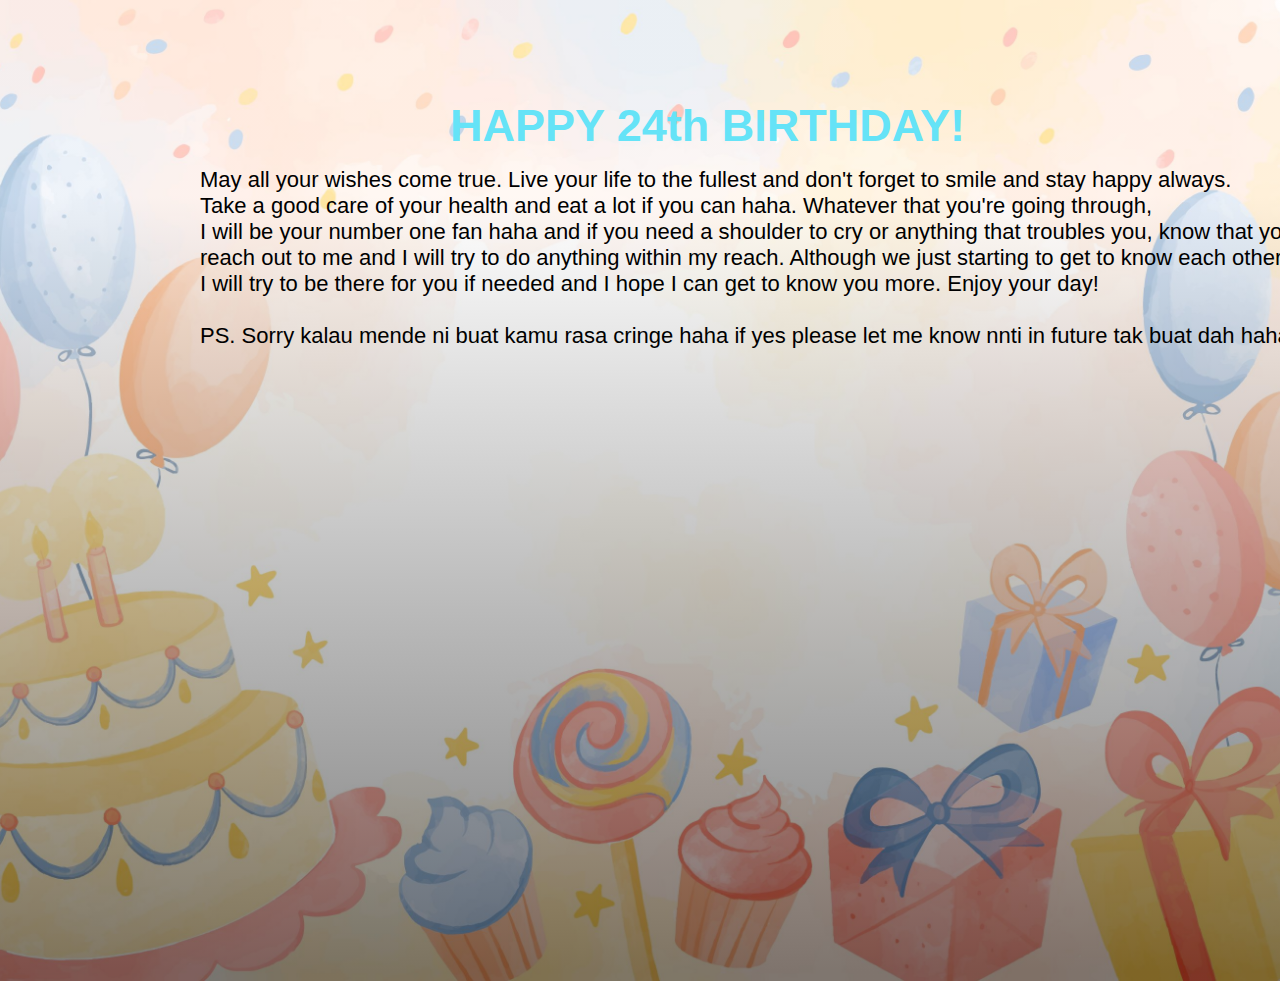
==== happy_birthday.html @ 1bfecebd "Update happy_birthday.html" ====
<!DOCTYPE html>
<html lang="en">
<head>
    <title>Happy Birthday</title>
    <link rel="stylesheet" href="style1.css">
</head>
<body>
    <div class="main">
        <h2 class="text">HAPPY 24th BIRTHDAY!</h2>
        <p class="para">May all your wishes come true. Live your life to the fullest and don't forget to smile
            and stay happy always. <br> Take a good care of your health and eat a lot if you can haha. Whatever that you're going through, <br>
            I will be your number one fan haha and if you need a shoulder to cry or anything that troubles you, know that you can always <br>
            reach out to me and I will try to do anything within my reach. Although we just starting to get to know each other but <br>
            I will try to be there for you if needed and I hope I can get to know you more. Enjoy your day!
            <br>
            <br>
            PS. Sorry kalau mende ni buat kamu rasa cringe haha if yes please let me know nnti in future tak buat dah haha.
        </p>
    </div>
    <audio controls autoplay loop>
        <source src="birthday.mp3">
    </audio>
</body>
</html>
---- style1.css ----
*{
    margin: 0;
    padding: 0;
}

.main{
    width: 100%;
    background: linear-gradient(to top, rgba(0,0,0,0.5)1%,rgba(255, 255, 255, 0.5)80%), url(4097436.jpg);
    background-position: center;
    background-size: cover;
    height: 109vh;
}

.text{
    color: rgb(101, 227, 247);
    font-size: 45px;
    font-family: Verdana, Geneva, Tahoma, sans-serif;
    padding-top: 100px;
    padding-left: 450px;
    white-space: nowrap;
}

.para{
    padding-top: 15px;
    padding-left: 200px;
    font-size: 22px;
    font-family: Arial;
    white-space: nowrap;
}

audio{
    display: none;
}
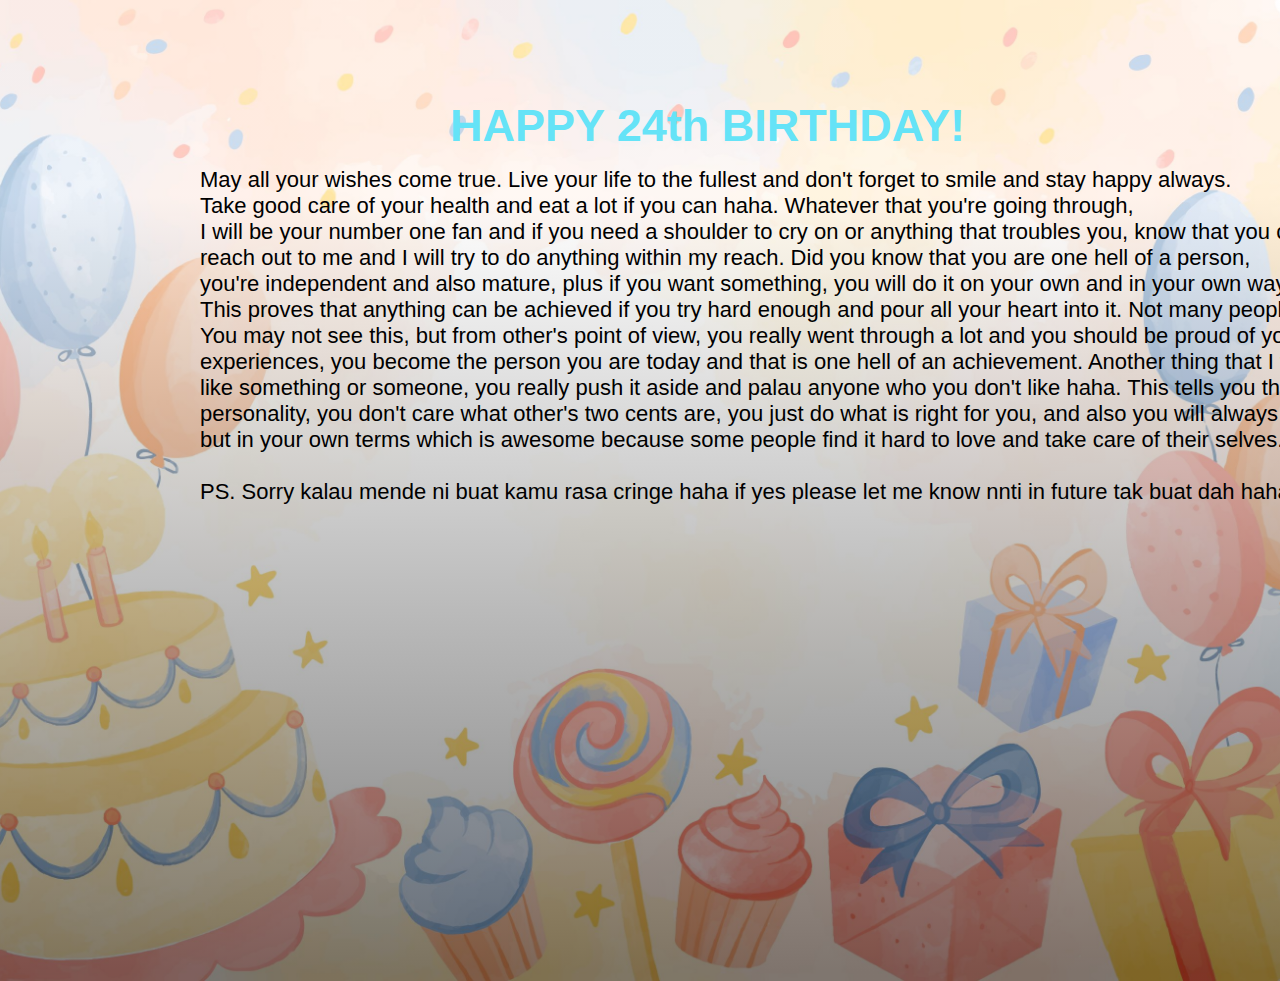
==== commit 8bc6cf7b: "Update happy_birthday.html" ====
--- a/happy_birthday.html
+++ b/happy_birthday.html
@@ -8,10 +8,17 @@
     <div class="main">
         <h2 class="text">HAPPY 24th BIRTHDAY!</h2>
         <p class="para">May all your wishes come true. Live your life to the fullest and don't forget to smile
-            and stay happy always. <br> Take a good care of your health and eat a lot if you can haha. Whatever that you're going through, <br>
-            I will be your number one fan haha and if you need a shoulder to cry or anything that troubles you, know that you can always <br>
-            reach out to me and I will try to do anything within my reach. Although we just starting to get to know each other but <br>
-            I will try to be there for you if needed and I hope I can get to know you more. Enjoy your day!
+            and stay happy always. <br> Take good care of your health and eat a lot if you can haha. Whatever that you're going through, <br>
+            I will be your number one fan and if you need a shoulder to cry on or anything that troubles you, know that you can always <br>
+            reach out to me and I will try to do anything within my reach. Did you know that you are one hell of a person, <br>
+            you're independent and also mature, plus if you want something, you will do it on your own and in your own way. <br>
+            This proves that anything can be achieved if you try hard enough and pour all your heart into it. Not many people can do what you did. <br>
+            You may not see this, but from other's point of view, you really went through a lot and you should be proud of yourself because of the past <br>
+            experiences, you become the person you are today and that is one hell of an achievement. Another thing that I found interesting is if you don't <br>
+            like something or someone, you really push it aside and palau anyone who you don't like haha. This tells you that you have a strong and firm <br>
+            personality, you don't care what other's two cents are, you just do what is right for you, and also you will always try to make yourself happy <br>
+            but in your own terms which is awesome because some people find it hard to love and take care of their selves. You truly are an amazing person.
+            Although we just starting to get to know each other but I will try to be there for you if needed and I hope I can get to know you more! Enjoy your day!
             <br>
             <br>
             PS. Sorry kalau mende ni buat kamu rasa cringe haha if yes please let me know nnti in future tak buat dah haha.
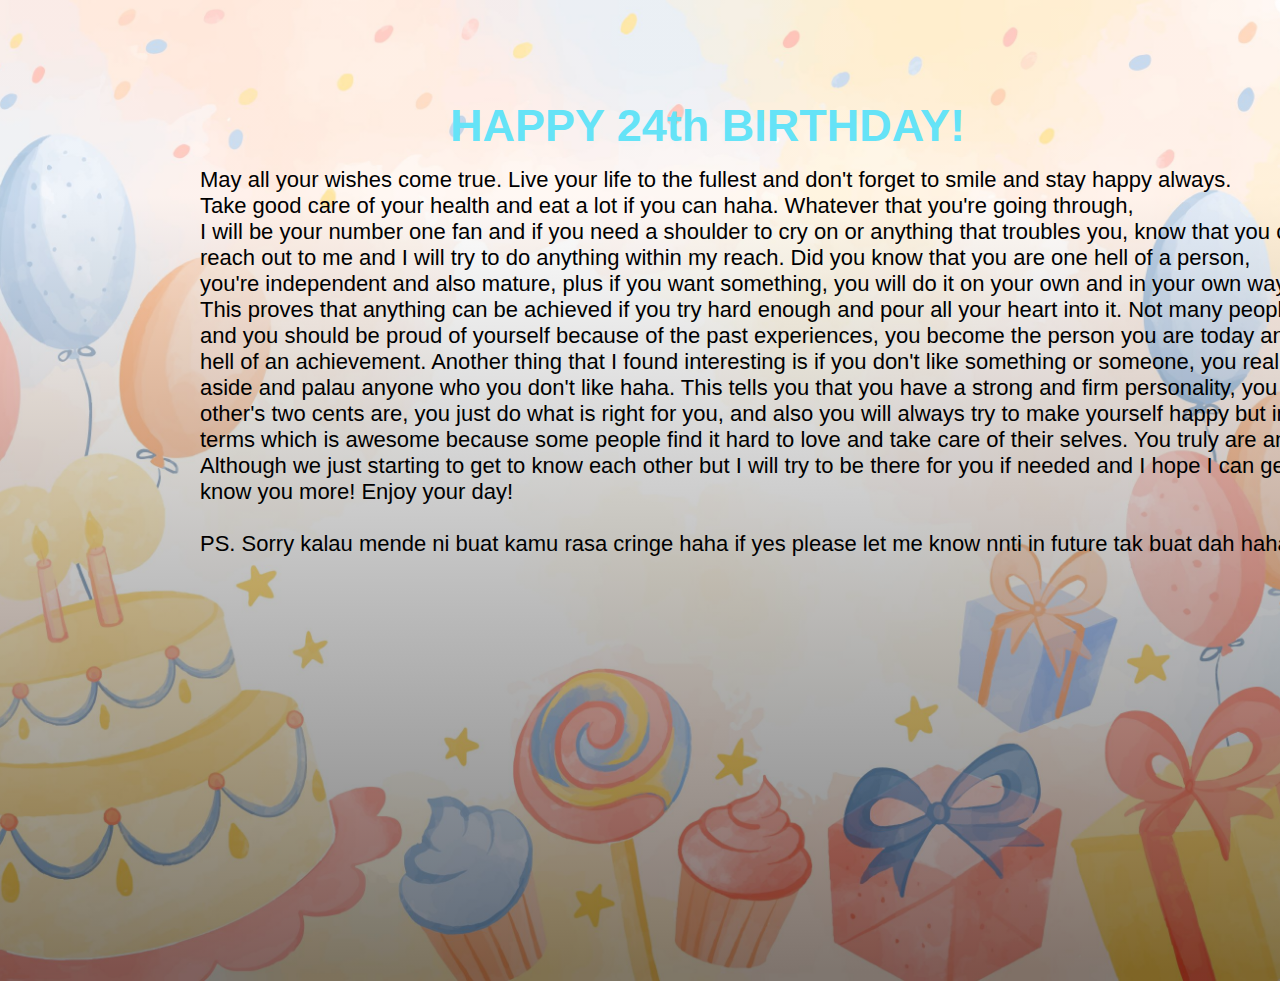
==== commit 1325630c: "Update happy_birthday.html" ====
--- a/happy_birthday.html
+++ b/happy_birthday.html
@@ -12,13 +12,15 @@
             I will be your number one fan and if you need a shoulder to cry on or anything that troubles you, know that you can always <br>
             reach out to me and I will try to do anything within my reach. Did you know that you are one hell of a person, <br>
             you're independent and also mature, plus if you want something, you will do it on your own and in your own way. <br>
-            This proves that anything can be achieved if you try hard enough and pour all your heart into it. Not many people can do what you did. <br>
-            You may not see this, but from other's point of view, you really went through a lot and you should be proud of yourself because of the past <br>
-            experiences, you become the person you are today and that is one hell of an achievement. Another thing that I found interesting is if you don't <br>
-            like something or someone, you really push it aside and palau anyone who you don't like haha. This tells you that you have a strong and firm <br>
-            personality, you don't care what other's two cents are, you just do what is right for you, and also you will always try to make yourself happy <br>
-            but in your own terms which is awesome because some people find it hard to love and take care of their selves. You truly are an amazing person.
-            Although we just starting to get to know each other but I will try to be there for you if needed and I hope I can get to know you more! Enjoy your day!
+            This proves that anything can be achieved if you try hard enough and pour all your heart into it. <be>
+            Not many people can do what you did. You may not see this, but from other's point of view, you really went through a lot <br>
+            and you should be proud of yourself because of the past experiences, you become the person you are today and that is one <br> 
+            hell of an achievement. Another thing that I found interesting is if you don't like something or someone, you really push it <br>
+            aside and palau anyone who you don't like haha. This tells you that you have a strong and firm personality, you don't care what <br>
+            other's two cents are, you just do what is right for you, and also you will always try to make yourself happy but in your own <br>
+            terms which is awesome because some people find it hard to love and take care of their selves. You truly are an amazing person. <br>
+            Although we just starting to get to know each other but I will try to be there for you if needed and I hope I can get to <br> 
+            know you more! Enjoy your day!
             <br>
             <br>
             PS. Sorry kalau mende ni buat kamu rasa cringe haha if yes please let me know nnti in future tak buat dah haha.
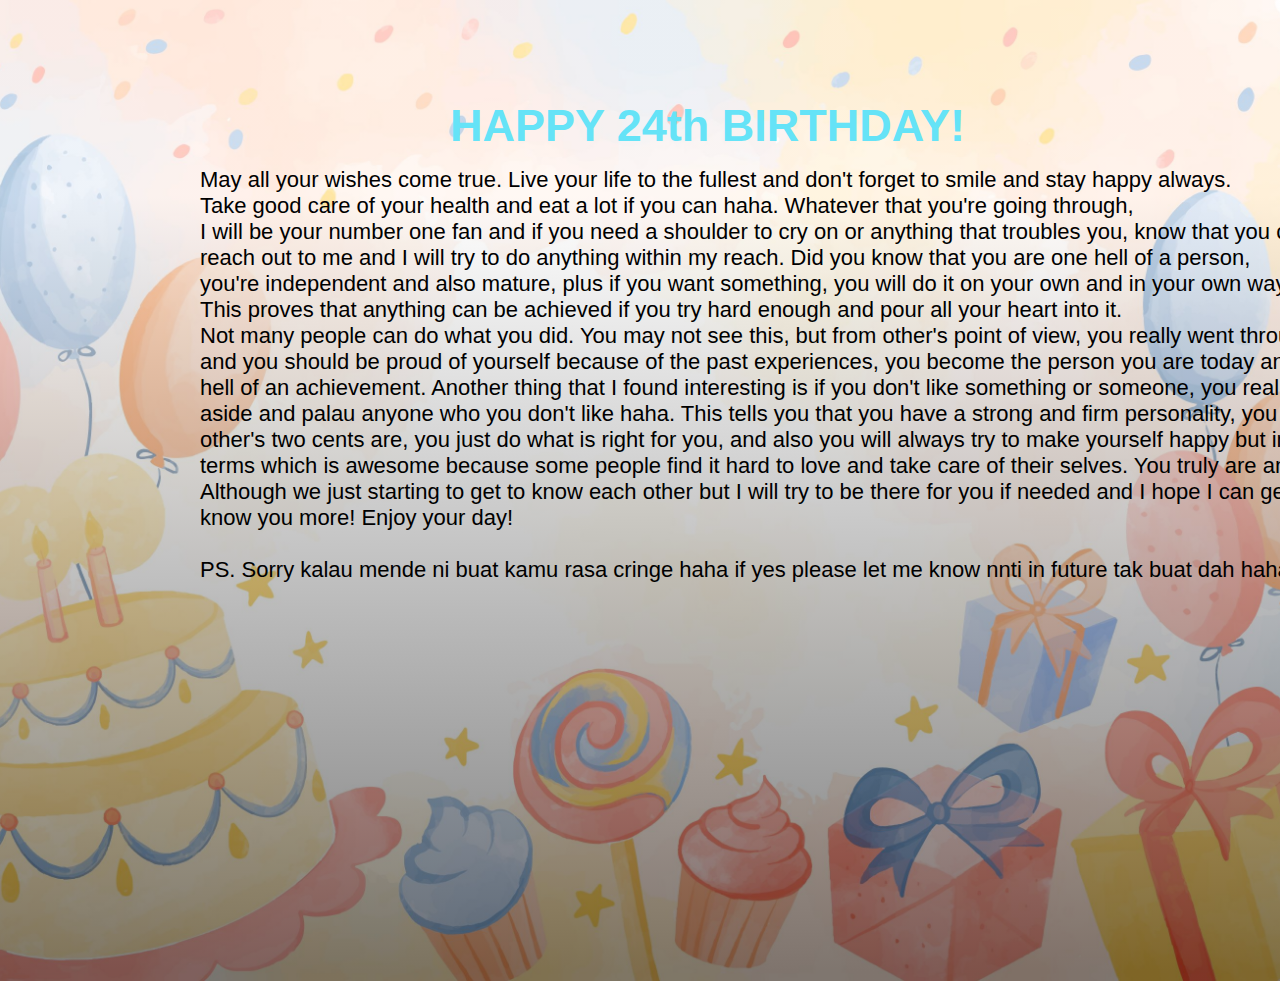
==== commit bcb15ca4: "Update happy_birthday.html" ====
--- a/happy_birthday.html
+++ b/happy_birthday.html
@@ -12,7 +12,7 @@
             I will be your number one fan and if you need a shoulder to cry on or anything that troubles you, know that you can always <br>
             reach out to me and I will try to do anything within my reach. Did you know that you are one hell of a person, <br>
             you're independent and also mature, plus if you want something, you will do it on your own and in your own way. <br>
-            This proves that anything can be achieved if you try hard enough and pour all your heart into it. <be>
+            This proves that anything can be achieved if you try hard enough and pour all your heart into it. <br>
             Not many people can do what you did. You may not see this, but from other's point of view, you really went through a lot <br>
             and you should be proud of yourself because of the past experiences, you become the person you are today and that is one <br> 
             hell of an achievement. Another thing that I found interesting is if you don't like something or someone, you really push it <br>
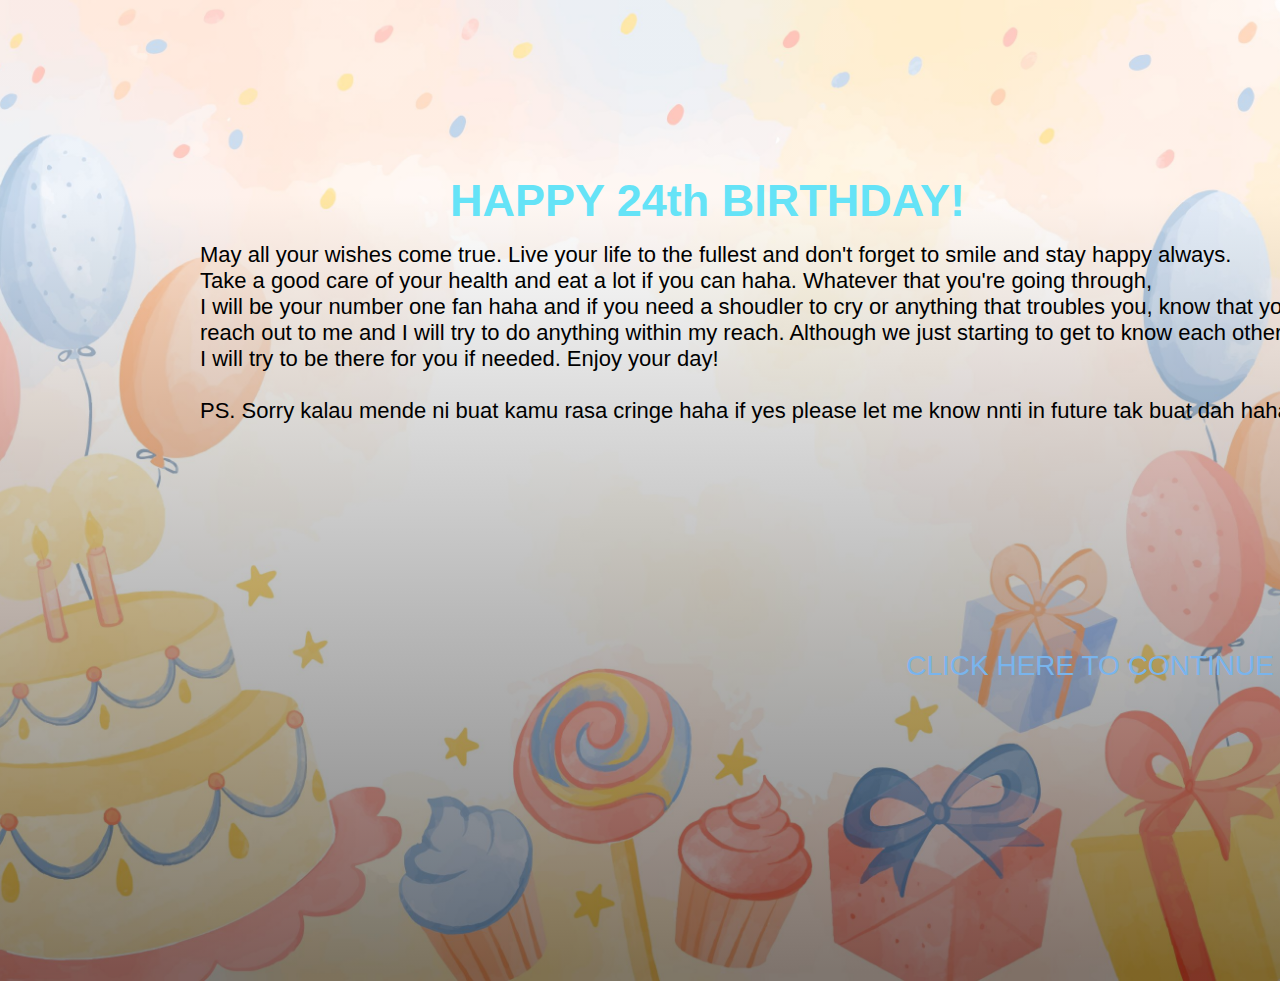
==== commit bc454717: "Add files via upload" ====
--- a/happy_birthday.html
+++ b/happy_birthday.html
@@ -1,33 +1,31 @@
-<!DOCTYPE html>
-<html lang="en">
-<head>
-    <title>Happy Birthday</title>
-    <link rel="stylesheet" href="style1.css">
-</head>
-<body>
-    <div class="main">
-        <h2 class="text">HAPPY 24th BIRTHDAY!</h2>
-        <p class="para">May all your wishes come true. Live your life to the fullest and don't forget to smile
-            and stay happy always. <br> Take good care of your health and eat a lot if you can haha. Whatever that you're going through, <br>
-            I will be your number one fan and if you need a shoulder to cry on or anything that troubles you, know that you can always <br>
-            reach out to me and I will try to do anything within my reach. Did you know that you are one hell of a person, <br>
-            you're independent and also mature, plus if you want something, you will do it on your own and in your own way. <br>
-            This proves that anything can be achieved if you try hard enough and pour all your heart into it. <br>
-            Not many people can do what you did. You may not see this, but from other's point of view, you really went through a lot <br>
-            and you should be proud of yourself because of the past experiences, you become the person you are today and that is one <br> 
-            hell of an achievement. Another thing that I found interesting is if you don't like something or someone, you really push it <br>
-            aside and palau anyone who you don't like haha. This tells you that you have a strong and firm personality, you don't care what <br>
-            other's two cents are, you just do what is right for you, and also you will always try to make yourself happy but in your own <br>
-            terms which is awesome because some people find it hard to love and take care of their selves. You truly are an amazing person. <br>
-            Although we just starting to get to know each other but I will try to be there for you if needed and I hope I can get to <br> 
-            know you more! Enjoy your day!
-            <br>
-            <br>
-            PS. Sorry kalau mende ni buat kamu rasa cringe haha if yes please let me know nnti in future tak buat dah haha.
-        </p>
-    </div>
-    <audio controls autoplay loop>
-        <source src="birthday.mp3">
-    </audio>
-</body>
-</html>
+<!DOCTYPE html>
+<html lang="en">
+<head>
+    <title>Happy Birthday</title>
+    <link rel="stylesheet" href="style1.css">
+</head>
+<body>
+    <div class="main">
+        <div class = "navbar">
+            <div class = "menu">
+                <ul>
+                    <li><a href="#">CLICK HERE TO CONTINUE</a></li>
+                </ul>
+            </div>
+        </div>
+        <h2 class="text">HAPPY 24th BIRTHDAY!</h2>
+        <p class="para">May all your wishes come true. Live your life to the fullest and don't forget to smile
+            and stay happy always. <br> Take a good care of your health and eat a lot if you can haha. Whatever that you're going through, <br>
+            I will be your number one fan haha and if you need a shoudler to cry or anything that troubles you, know that you can always <br>
+            reach out to me and I will try to do anything within my reach. Although we just starting to get to know each other but <br>
+            I will try to be there for you if needed. Enjoy your day!
+            <br>
+            <br>
+            PS. Sorry kalau mende ni buat kamu rasa cringe haha if yes please let me know nnti in future tak buat dah haha.
+        </p>
+    </div>
+    <audio controls autoplay loop>
+        <source src="birthday.mp3">
+    </audio>
+</body>
+</html>--- a/style1.css
+++ b/style1.css
@@ -1,33 +1,69 @@
-*{
-    margin: 0;
-    padding: 0;
-}
-
-.main{
-    width: 100%;
-    background: linear-gradient(to top, rgba(0,0,0,0.5)1%,rgba(255, 255, 255, 0.5)80%), url(4097436.jpg);
-    background-position: center;
-    background-size: cover;
-    height: 109vh;
-}
-
-.text{
-    color: rgb(101, 227, 247);
-    font-size: 45px;
-    font-family: Verdana, Geneva, Tahoma, sans-serif;
-    padding-top: 100px;
-    padding-left: 450px;
-    white-space: nowrap;
-}
-
-.para{
-    padding-top: 15px;
-    padding-left: 200px;
-    font-size: 22px;
-    font-family: Arial;
-    white-space: nowrap;
-}
-
-audio{
-    display: none;
-}
+*{
+    margin: 0;
+    padding: 0;
+}
+
+.main{
+    width: 100%;
+    background: linear-gradient(to top, rgba(0,0,0,0.5)1%,rgba(255, 255, 255, 0.5)80%), url(4097436.jpg);
+    background-position: center;
+    background-size: cover;
+    height: 109vh;
+}
+
+.text{
+    color: rgb(101, 227, 247);
+    font-size: 45px;
+    font-family: Verdana, Geneva, Tahoma, sans-serif;
+    padding-top: 100px;
+    padding-left: 450px;
+    white-space: nowrap;
+}
+
+.para{
+    color: rgb(0, 0, 0);
+    padding-top: 15px;
+    padding-left: 200px;
+    font-size: 22px;
+    font-family: Arial;
+    white-space: nowrap;
+}
+
+audio{
+    display: none;
+}
+
+.navbar{
+    width: 1200px;
+    height: 75px;
+    margin: auto;
+}
+.menu{
+    width: flex;
+    float: none;
+    height: flex;
+    font-size: 28px;
+    white-space: nowrap;
+}
+ul{
+    float: none;
+    display: flex;
+    justify-content: center;
+
+}
+ul li{
+    list-style: none;
+    margin-left: 900px;
+    margin-top: 650px;
+}
+ul li a{
+    box-shadow: inset 0 0 0 0 rgb(121, 180, 236);
+    text-decoration: none;
+    color: rgb(121, 180, 236);
+    font-family:'Gill Sans', 'Gill Sans MT', Calibri, 'Trebuchet MS', sans-serif;
+    transition: color 0.3s ease-in-out, box-shadow 0.3s ease-in-out;
+}
+ul li a:hover{
+    color: #fff;
+    box-shadow: inset 350px 0 0 0 rgb(121, 180, 236);
+}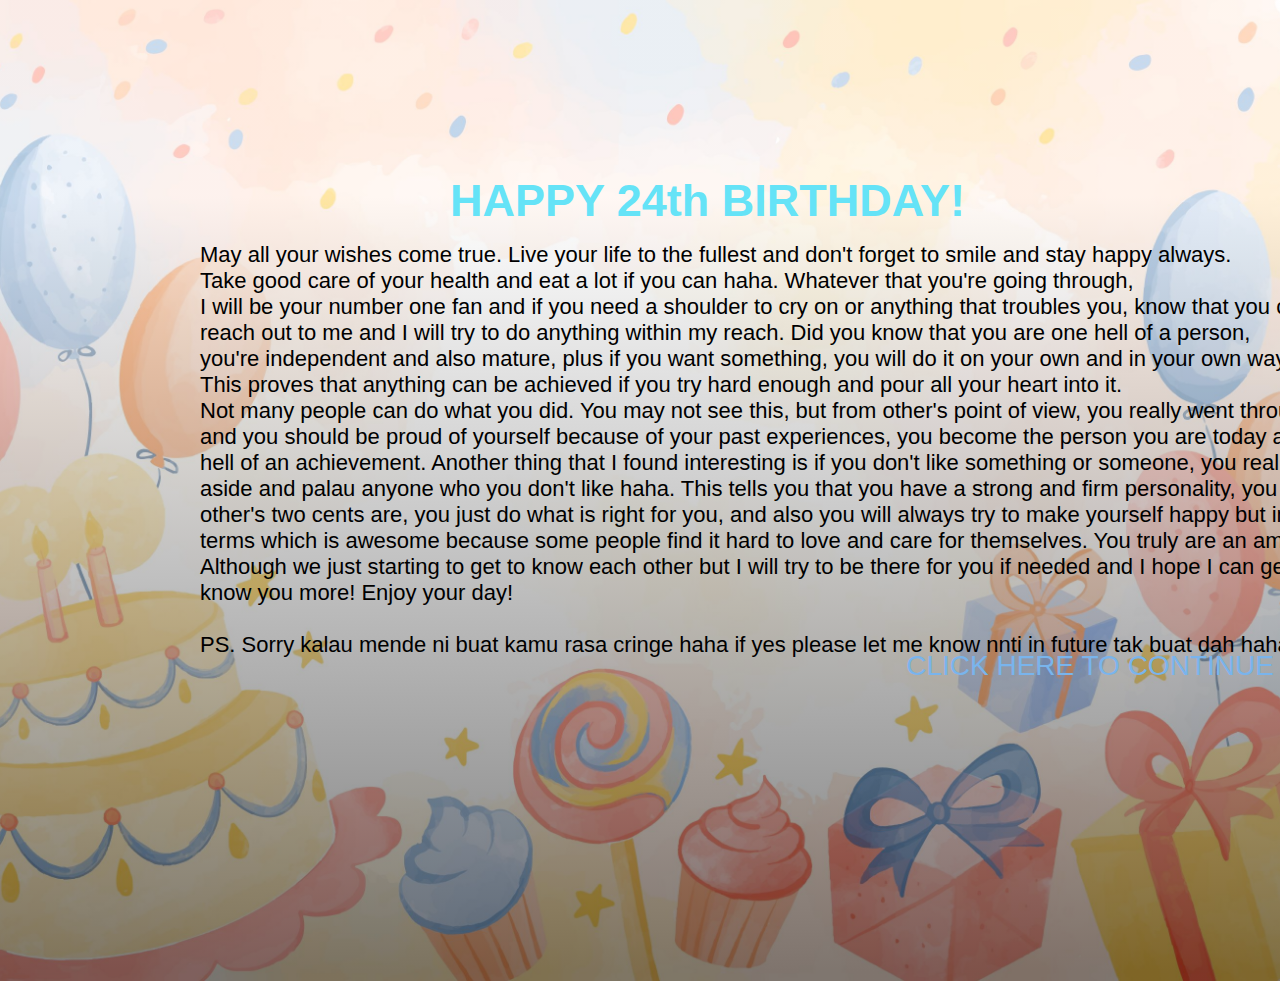
==== commit 044889e3: "Update happy_birthday.html" ====
--- a/happy_birthday.html
+++ b/happy_birthday.html
@@ -14,18 +14,27 @@
             </div>
         </div>
         <h2 class="text">HAPPY 24th BIRTHDAY!</h2>
-        <p class="para">May all your wishes come true. Live your life to the fullest and don't forget to smile
-            and stay happy always. <br> Take a good care of your health and eat a lot if you can haha. Whatever that you're going through, <br>
-            I will be your number one fan haha and if you need a shoudler to cry or anything that troubles you, know that you can always <br>
-            reach out to me and I will try to do anything within my reach. Although we just starting to get to know each other but <br>
-            I will try to be there for you if needed. Enjoy your day!
-            <br>
-            <br>
-            PS. Sorry kalau mende ni buat kamu rasa cringe haha if yes please let me know nnti in future tak buat dah haha.
-        </p>
+         <p class="para">May all your wishes come true. Live your life to the fullest and don't forget to smile
+             and stay happy always. <br> Take good care of your health and eat a lot if you can haha. Whatever that you're going through, <br>
+             I will be your number one fan and if you need a shoulder to cry on or anything that troubles you, know that you can always <br>
+             reach out to me and I will try to do anything within my reach. Did you know that you are one hell of a person, <br>
+             you're independent and also mature, plus if you want something, you will do it on your own and in your own way. <br>
+             This proves that anything can be achieved if you try hard enough and pour all your heart into it. <br>
+             Not many people can do what you did. You may not see this, but from other's point of view, you really went through a lot <br>
+             and you should be proud of yourself because of your past experiences, you become the person you are today and that is one <br> 
+             hell of an achievement. Another thing that I found interesting is if you don't like something or someone, you really push it <br>
+             aside and palau anyone who you don't like haha. This tells you that you have a strong and firm personality, you don't care what <br>
+             other's two cents are, you just do what is right for you, and also you will always try to make yourself happy but in your own <br>
+             terms which is awesome because some people find it hard to love and care for themselves. You truly are an amazing person. <br>
+             Although we just starting to get to know each other but I will try to be there for you if needed and I hope I can get to <br> 
+             know you more! Enjoy your day!
+             <br>
+             <br>
+             PS. Sorry kalau mende ni buat kamu rasa cringe haha if yes please let me know nnti in future tak buat dah haha.
+         </p>
     </div>
     <audio controls autoplay loop>
         <source src="birthday.mp3">
     </audio>
 </body>
-</html>+</html>
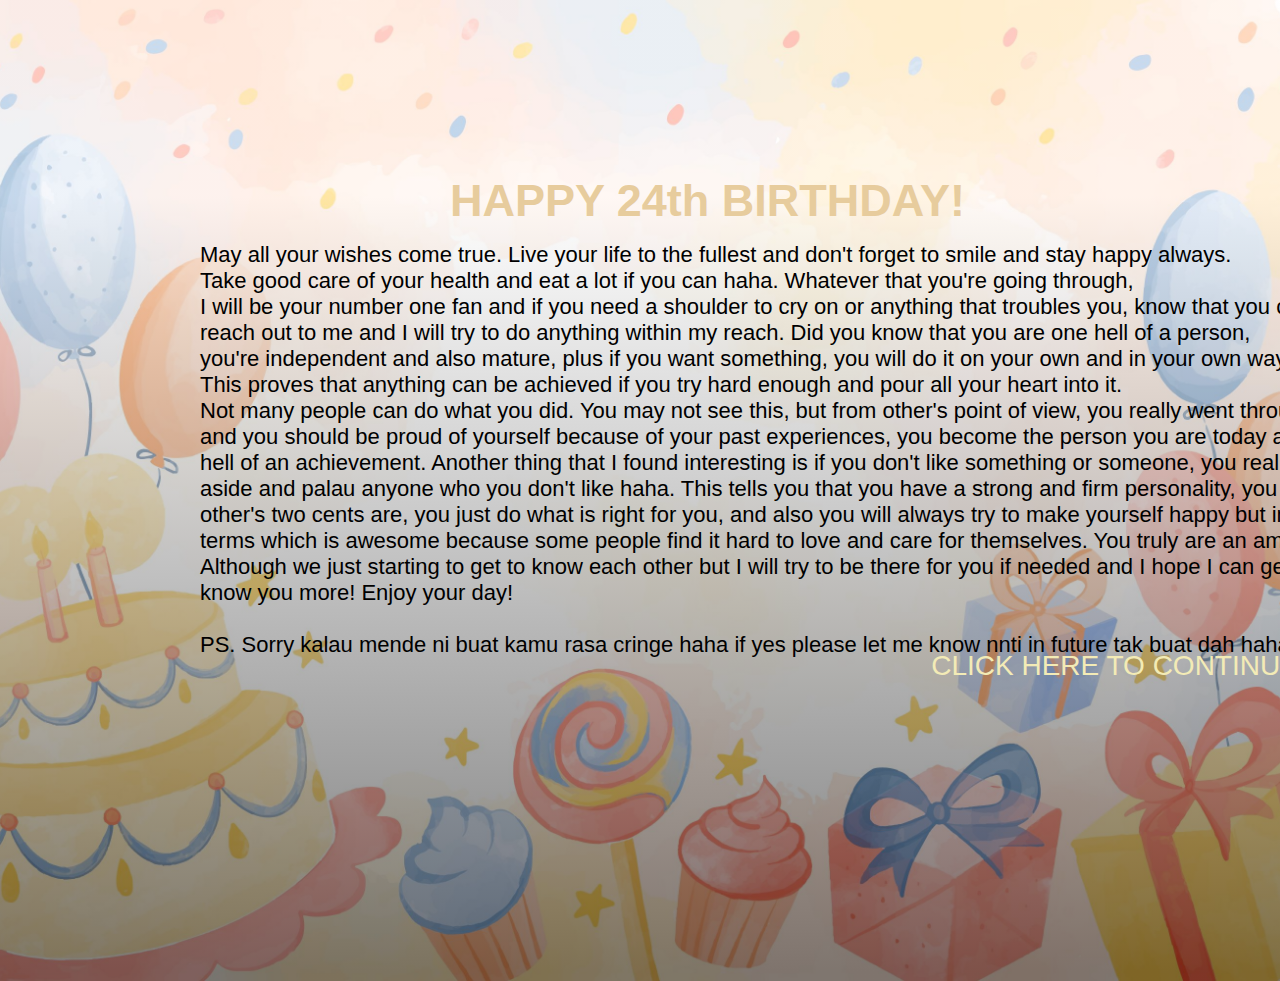
==== commit 257622ca: "Update happy_birthday.html" ====
--- a/happy_birthday.html
+++ b/happy_birthday.html
@@ -9,7 +9,7 @@
         <div class = "navbar">
             <div class = "menu">
                 <ul>
-                    <li><a href="#">CLICK HERE TO CONTINUE</a></li>
+                    <li><a href="choose.html">CLICK HERE TO CONTINUE</a></li>
                 </ul>
             </div>
         </div>
--- a/style1.css
+++ b/style1.css
@@ -12,7 +12,7 @@
 }
 
 .text{
-    color: rgb(101, 227, 247);
+    color: rgb(231, 204, 157);
     font-size: 45px;
     font-family: Verdana, Geneva, Tahoma, sans-serif;
     padding-top: 100px;
@@ -53,17 +53,17 @@
 }
 ul li{
     list-style: none;
-    margin-left: 900px;
+    margin-left: 950px;
     margin-top: 650px;
 }
 ul li a{
-    box-shadow: inset 0 0 0 0 rgb(121, 180, 236);
+    box-shadow: inset 0 0 0 0 rgb(243, 235, 182);
     text-decoration: none;
-    color: rgb(121, 180, 236);
+    color: rgb(243, 235, 182);
     font-family:'Gill Sans', 'Gill Sans MT', Calibri, 'Trebuchet MS', sans-serif;
     transition: color 0.3s ease-in-out, box-shadow 0.3s ease-in-out;
 }
 ul li a:hover{
-    color: #fff;
-    box-shadow: inset 350px 0 0 0 rgb(121, 180, 236);
+    color: #000000;
+    box-shadow: inset 400px 0 0 0 rgb(243, 235, 182);
 }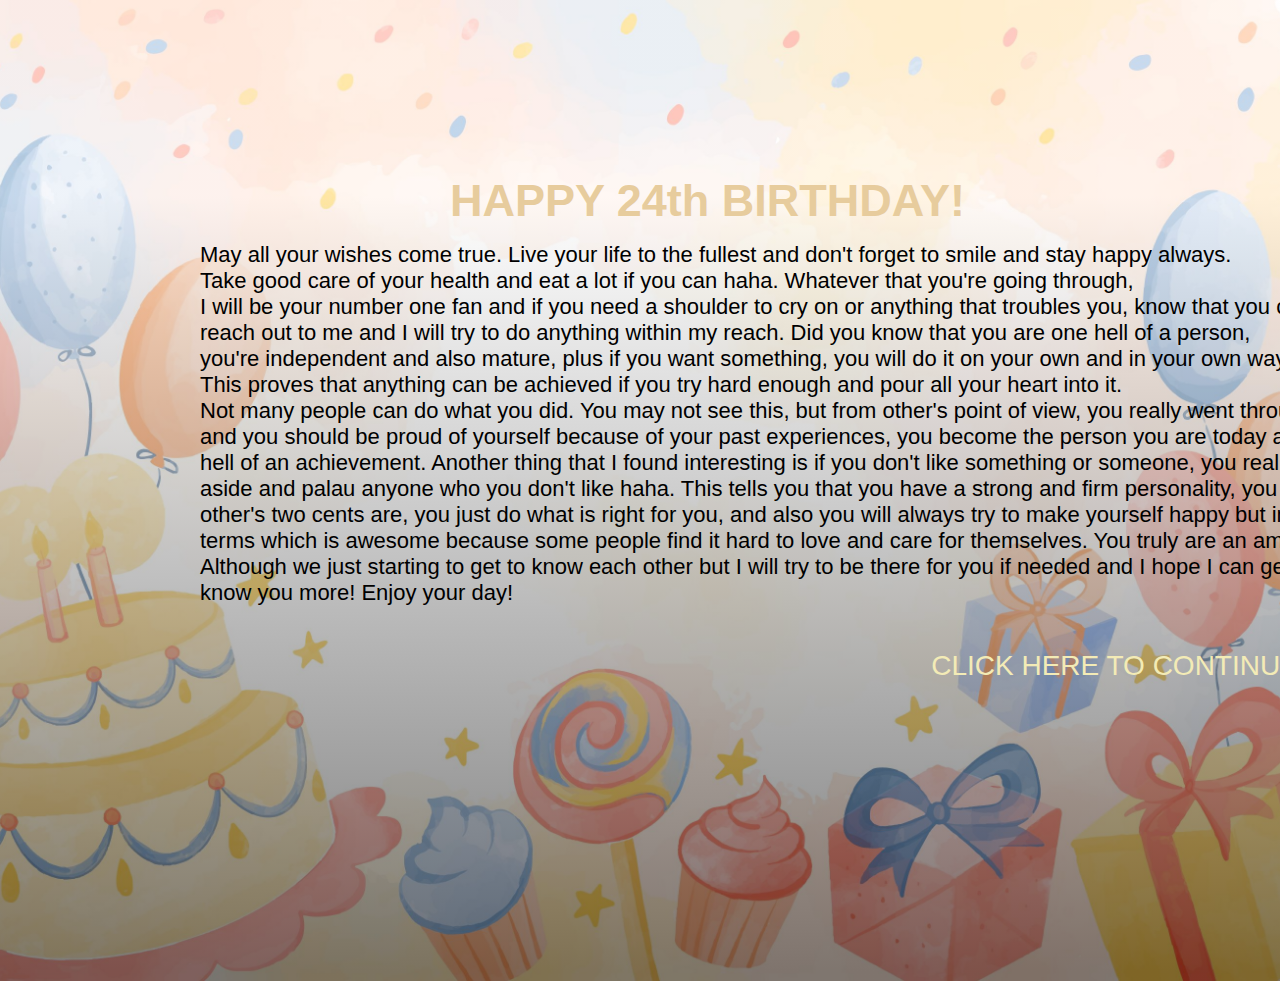
==== commit 90cff111: "Update happy_birthday.html" ====
--- a/happy_birthday.html
+++ b/happy_birthday.html
@@ -29,8 +29,6 @@
              Although we just starting to get to know each other but I will try to be there for you if needed and I hope I can get to <br> 
              know you more! Enjoy your day!
              <br>
-             <br>
-             PS. Sorry kalau mende ni buat kamu rasa cringe haha if yes please let me know nnti in future tak buat dah haha.
          </p>
     </div>
     <audio controls autoplay loop>
